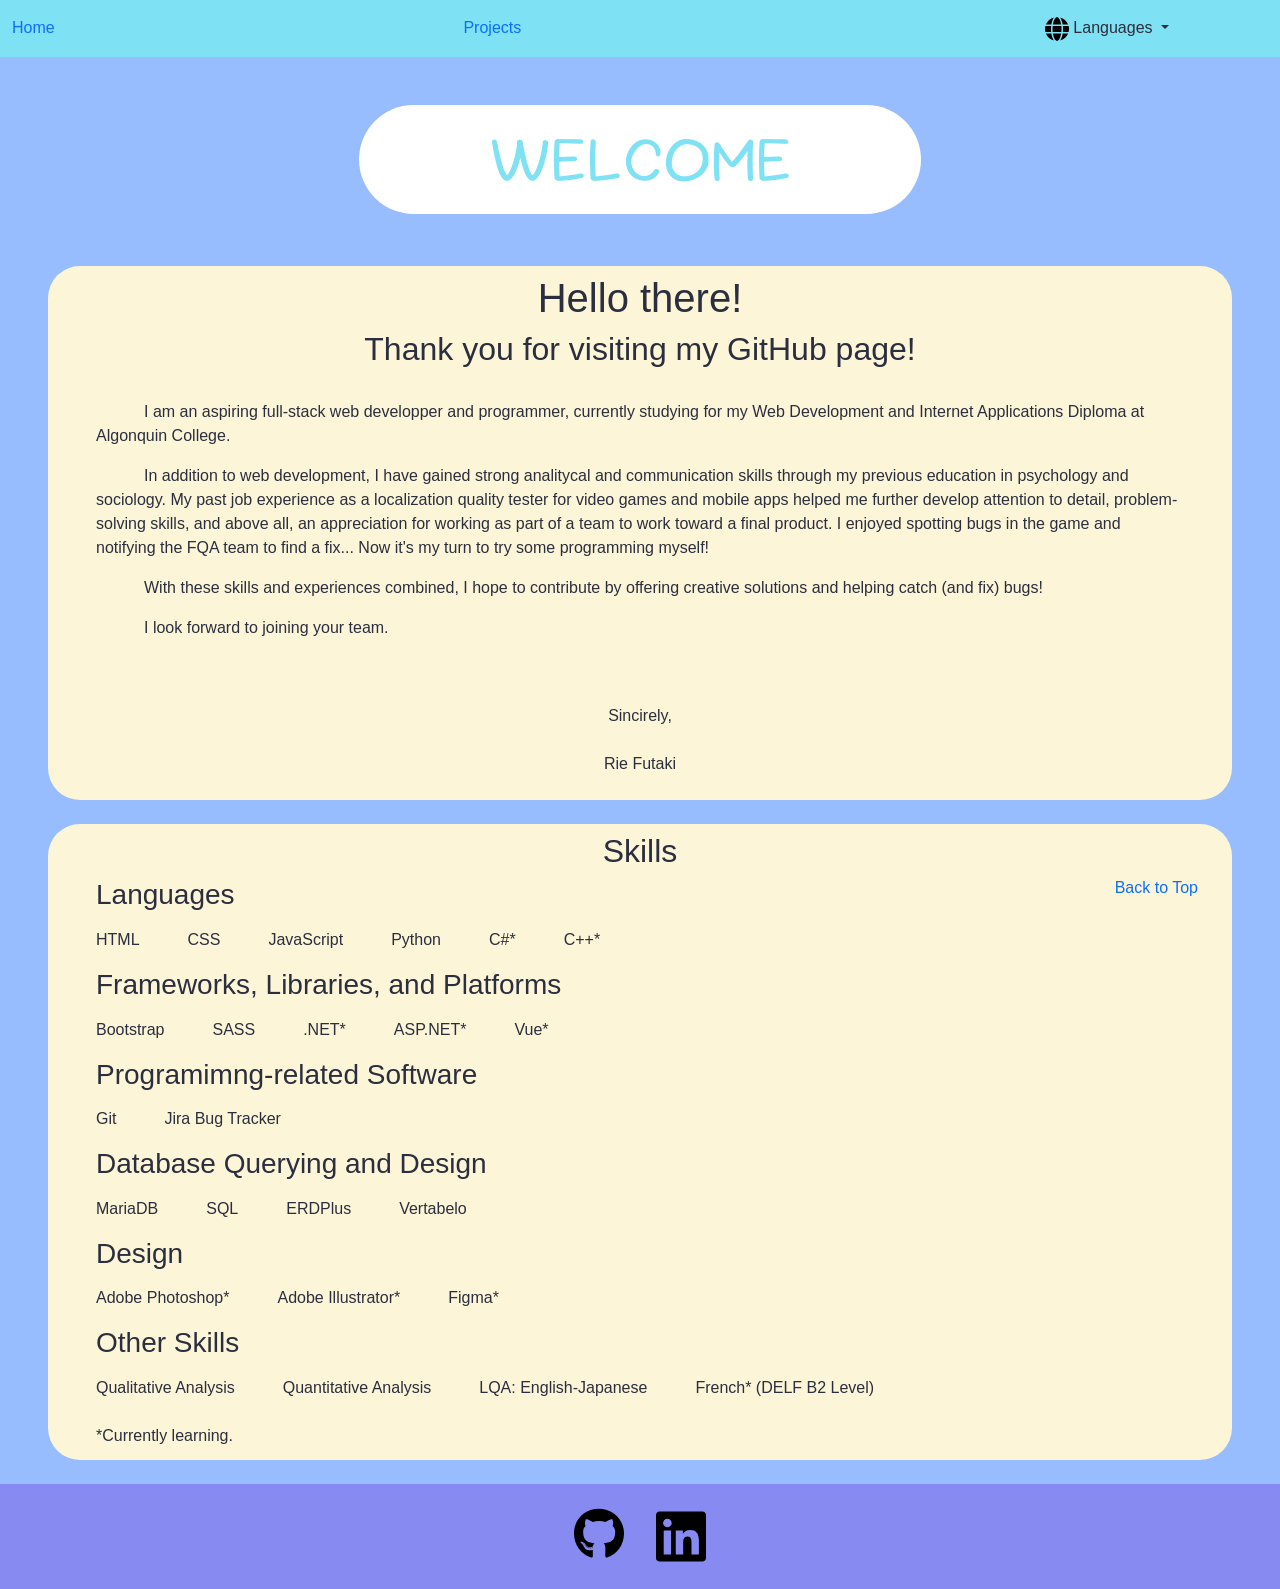
==== index.html @ 9ed21e40 "Adjusted navbar layout." ====
<!DOCTYPE html>
<html lang="en">
<head>
    <meta charset="UTF-8">
    <meta name="viewport" content="width=device-width, initial-scale=1.0">
    <title>Rie's Portfolio</title>
    <link rel = "icon" href = "images/umbrella-solid.svg">
    <link href = "style.css" rel = "stylesheet">
    <link href="https://cdn.jsdelivr.net/npm/bootstrap@5.3.3/dist/css/bootstrap.min.css" rel="stylesheet" integrity="sha384-QWTKZyjpPEjISv5WaRU9OFeRpok6YctnYmDr5pNlyT2bRjXh0JMhjY6hW+ALEwIH" crossorigin="anonymous">
</head>
<body class = "bg-1 body">
    <!-- NAV -->
    <nav class = "navbar navbar-expand-md py-3" id = "navigation">
        <div class = "container-fluid main">
            <div class = "w-75 d-flex justify-content-between left">
                <a href = # >Home</a>
                <div class = "collapse navbar-collapse" id = "navbarSupportedContent">
                    <ul class = "navbar-nav mb-2 mx-auto mb-lg-0">
                        <li class = "nav-item me-4">
                            <a href = "additional_pages/projects.html">Projects</a>
                        </li>
                    </ul>
                </div>
            </div>
            <div class = "w-25 right d-flex justify-content-around">
                <button class = "navbar-toggler me-3" type = "button" data-bs-toggle="collapse" data-bs-target="#navbarSupportedContent" aria-controls="navbarSupportedContent" aria-expanded="false" aria-label="Toggle navigation">
                    <span class="navbar-toggler-icon">
                </button>
                <div class = "nav-item dropdown me-2">
                    <div class = "dropdown-toggle" id = "navbarDropdown" role = "button" data-bs-toggle = "dropdown" aria-expanded = "false">
                        <svg width = "24" xmlns="http://www.w3.org/2000/svg" viewBox="0 0 512 512">
                            <path d="M352 256c0 22.2-1.2 43.6-3.3 64l-185.3 0c-2.2-20.4-3.3-41.8-3.3-64s1.2-43.6 3.3-64l185.3 0c2.2 20.4 3.3 41.8 3.3 64zm28.8-64l123.1 0c5.3 20.5 8.1 41.9 8.1 64s-2.8 43.5-8.1 64l-123.1 0c2.1-20.6 3.2-42 3.2-64s-1.1-43.4-3.2-64zm112.6-32l-116.7 0c-10-63.9-29.8-117.4-55.3-151.6c78.3 20.7 142 77.5 171.9 151.6zm-149.1 0l-176.6 0c6.1-36.4 15.5-68.6 27-94.7c10.5-23.6 22.2-40.7 33.5-51.5C239.4 3.2 248.7 0 256 0s16.6 3.2 27.8 13.8c11.3 10.8 23 27.9 33.5 51.5c11.6 26 20.9 58.2 27 94.7zm-209 0L18.6 160C48.6 85.9 112.2 29.1 190.6 8.4C165.1 42.6 145.3 96.1 135.3 160zM8.1 192l123.1 0c-2.1 20.6-3.2 42-3.2 64s1.1 43.4 3.2 64L8.1 320C2.8 299.5 0 278.1 0 256s2.8-43.5 8.1-64zM194.7 446.6c-11.6-26-20.9-58.2-27-94.6l176.6 0c-6.1 36.4-15.5 68.6-27 94.6c-10.5 23.6-22.2 40.7-33.5 51.5C272.6 508.8 263.3 512 256 512s-16.6-3.2-27.8-13.8c-11.3-10.8-23-27.9-33.5-51.5zM135.3 352c10 63.9 29.8 117.4 55.3 151.6C112.2 482.9 48.6 426.1 18.6 352l116.7 0zm358.1 0c-30 74.1-93.6 130.9-171.9 151.6c25.5-34.2 45.2-87.7 55.3-151.6l116.7 0z"/>
                        </svg>
                        <p class = "d-none d-md-inline">Languages</p>
                    </div>
                    <ul class = "dropdown-menu" aria-labelledby = "navbarDropdown">
                        <!-- FIXME: Buttons overflowing the page body-->
                        <li>
                            <button class = "eng dropdown-item">
                                English
                            </button>
                        </li>
                        <li>
                            <button class = "jpn dropdown-item">
                                Japanese
                            </button>
                        </li>
                    </ul>
                </div>
            </div>
        </div>
    </nav>
    <!-- WELCOME ANIMATION -->
    <header>
        <div class = "container">
            <div class = "row justify-content-center">
                <!-- Add 2 more col's on each side to add some design element? 
                 Can fit if sm or above (~576px and above) -->
                 <!-- code below is a bit messy... try to clean formatting classes-->
                <div class = "col-10 col-sm-8 col-md-6 px-1 pb-1 pb-md-2 mx-auto mt-3 mb-3 mt-lg-5 mb-lg-4 text-center display-3">
                    <p class = "animated_text py-3 rounded-pill text-nowrap">Welcome</p>
                </div>
            </div>
        </div>
    </header>
    <!-- ABOUT ME -->
    <section class = "mt-sm-1 mx-5 mb-4 py-2 px-5 rounded-5 text-center content">
        <h1>Hello there!</h1>
        <h2>Thank you for visiting my GitHub page!</h2>
        <p class = "text-start"><br>&emsp;&emsp;&emsp;I am an aspiring full-stack web developper and programmer, currently studying for my Web Development and Internet Applications Diploma at Algonquin College.</p>
        <p class = "text-start">&emsp;&emsp;&emsp;In addition to web development, I have gained strong analitycal and communication skills through my previous education in psychology and sociology.
            My past job experience as a localization quality tester for video games and mobile apps helped me further develop attention to detail, problem-solving skills, and above all,
            an appreciation for working as part of a team to work toward a final product. I enjoyed spotting bugs in the game and notifying the FQA team to find a fix...
             Now it's my turn to try some programming myself!
        </p>
        <p class = "text-start">&emsp;&emsp;&emsp;With these skills and experiences combined, I hope to contribute by offering creative solutions and helping catch (and fix) bugs!</p>
        <p class = "text-start">&emsp;&emsp;&emsp;I look forward to joining your team.</p>
        <p><br><br>Sincirely,<br><br>Rie Futaki</p>
    </section>
    <!-- MY SKILLS -->
    <section class = "mt-sm-1 mx-5 mb-4 py-2 px-5 rounded-5 content">
        <h2 class = "text-center">Skills</h2>
        <h3>Languages</h3>
        <div class ="row row-cols-auto gx-5 my-3">
            <div class = "col">
                HTML
            </div>
            <div class = "col">
                CSS
            </div>
            <div class = "col">
                JavaScript
            </div>
            <div class = "col">
                Python
            </div>
            <div class = "col">
                C#*
            </div>
            <div class = "col">
                C++*
            </div>
        </div>
        <h3>Frameworks, Libraries, and Platforms</h3>
        <div class = "row row-cols-auto gx-5 my-3">
            <div class = "col">
                Bootstrap
            </div>
            <div class = "col">
                SASS
            </div>
            <div class = "col">
                .NET*
            </div>
            <div class = "col">
                ASP.NET*
            </div>
            <div class = "col">
                Vue*
            </div>
        </div>
        <h3>Programimng-related Software</h3>
        <div class = "row row-cols-auto gx-5 my-3">
            <div class = "col">
                Git
            </div>
            <div class = "col">
                Jira Bug Tracker
            </div>
            <div class = "col">
            </div>

        </div>
        <h3>Database Querying and Design</h3>
        <div class ="row row-cols-auto gx-5 my-3">
                <div class = "col">
                    MariaDB
                </div>
                <div class = "col">
                    SQL
                </div>
                <div class = "col">
                    ERDPlus
                </div>
                <div class = "col">
                    Vertabelo
                </div>
        </div>
        <h3>Design</h3>
        <div class ="row row-cols-auto gx-5 my-3">
                <div class = "col">
                    Adobe Photoshop*
                </div>
                <div class = "col">
                    Adobe Illustrator*
                </div>
                <div class = "col">
                    Figma*
                </div>
        </div>
        <h3>Other Skills</h3>
        <div class ="row row-cols-auto gx-5 my-3">
                <div class = "col">
                    Qualitative Analysis
                </div>
                <div class = "col">
                    Quantitative Analysis
                </div>
                <div class = "col">
                    LQA: English-Japanese
                </div>
                <div class = "col">
                    French* (DELF B2 Level)
                </div>
        </div>
        <!-- make this into a grid and put the sections inside? Or make separate sections for each topic?
         - My projects: thumbnail and title, with a link to Projects page
         - Additional experience as LQA tester? -->
        <p class = "mt-4 mb-1">*Currently learning.</p>
    </section>
    <!-- FOOTER -->
    <footer class = "bg-3 py-4">
        <div class = "d-flex justify-content-center">
            <div class = "pe-3 github_icon">
                <a href = "https://github.com/Rie-Futaki" target="_blank">
                    <svg width = "50" xmlns="http://www.w3.org/2000/svg" viewBox="0 0 496 512">
                        <path d="M165.9 397.4c0 2-2.3 3.6-5.2 3.6-3.3 .3-5.6-1.3-5.6-3.6 0-2 2.3-3.6 5.2-3.6 3-.3 5.6 1.3 5.6 3.6zm-31.1-4.5c-.7 2 1.3 4.3 4.3 4.9 2.6 1 5.6 0 6.2-2s-1.3-4.3-4.3-5.2c-2.6-.7-5.5 .3-6.2 2.3zm44.2-1.7c-2.9 .7-4.9 2.6-4.6 4.9 .3 2 2.9 3.3 5.9 2.6 2.9-.7 4.9-2.6 4.6-4.6-.3-1.9-3-3.2-5.9-2.9zM244.8 8C106.1 8 0 113.3 0 252c0 110.9 69.8 205.8 169.5 239.2 12.8 2.3 17.3-5.6 17.3-12.1 0-6.2-.3-40.4-.3-61.4 0 0-70 15-84.7-29.8 0 0-11.4-29.1-27.8-36.6 0 0-22.9-15.7 1.6-15.4 0 0 24.9 2 38.6 25.8 21.9 38.6 58.6 27.5 72.9 20.9 2.3-16 8.8-27.1 16-33.7-55.9-6.2-112.3-14.3-112.3-110.5 0-27.5 7.6-41.3 23.6-58.9-2.6-6.5-11.1-33.3 2.6-67.9 20.9-6.5 69 27 69 27 20-5.6 41.5-8.5 62.8-8.5s42.8 2.9 62.8 8.5c0 0 48.1-33.6 69-27 13.7 34.7 5.2 61.4 2.6 67.9 16 17.7 25.8 31.5 25.8 58.9 0 96.5-58.9 104.2-114.8 110.5 9.2 7.9 17 22.9 17 46.4 0 33.7-.3 75.4-.3 83.6 0 6.5 4.6 14.4 17.3 12.1C428.2 457.8 496 362.9 496 252 496 113.3 383.5 8 244.8 8zM97.2 352.9c-1.3 1-1 3.3 .7 5.2 1.6 1.6 3.9 2.3 5.2 1 1.3-1 1-3.3-.7-5.2-1.6-1.6-3.9-2.3-5.2-1zm-10.8-8.1c-.7 1.3 .3 2.9 2.3 3.9 1.6 1 3.6 .7 4.3-.7 .7-1.3-.3-2.9-2.3-3.9-2-.6-3.6-.3-4.3 .7zm32.4 35.6c-1.6 1.3-1 4.3 1.3 6.2 2.3 2.3 5.2 2.6 6.5 1 1.3-1.3 .7-4.3-1.3-6.2-2.2-2.3-5.2-2.6-6.5-1zm-11.4-14.7c-1.6 1-1.6 3.6 0 5.9 1.6 2.3 4.3 3.3 5.6 2.3 1.6-1.3 1.6-3.9 0-6.2-1.4-2.3-4-3.3-5.6-2z"/>
                    </svg>
                </a>
            </div>
            <div class = "ps-3 linkedin_icon">
                <a href = "https://www.linkedin.com/in/rie-futaki-215845303/" target="_blank">
                    <svg width = "50" xmlns="http://www.w3.org/2000/svg" viewBox="0 0 448 512">
                        <path d="M416 32H31.9C14.3 32 0 46.5 0 64.3v383.4C0 465.5 14.3 480 31.9 480H416c17.6 0 32-14.5 32-32.3V64.3c0-17.8-14.4-32.3-32-32.3zM135.4 416H69V202.2h66.5V416zm-33.2-243c-21.3 0-38.5-17.3-38.5-38.5S80.9 96 102.2 96c21.2 0 38.5 17.3 38.5 38.5 0 21.3-17.2 38.5-38.5 38.5zm282.1 243h-66.4V312c0-24.8-.5-56.7-34.5-56.7-34.6 0-39.9 27-39.9 54.9V416h-66.4V202.2h63.7v29.2h.9c8.9-16.8 30.6-34.5 62.9-34.5 67.2 0 79.7 44.3 79.7 101.9V416z"/>
                    </svg>
                </a>
            </div>
        </div>
        <div class = "container text-end fixed-bottom">
            <!-- currently "fixed" at bottom; edit if this causes issues 
             Font colour difficult to see-->
            <a href = "#navigation" class = "d-inline-block">Back to Top</a>
        </div>
    </footer>
    <script src = "script.js"></script>
    <script src="https://cdn.jsdelivr.net/npm/bootstrap@5.3.3/dist/js/bootstrap.bundle.min.js" integrity="sha384-YvpcrYf0tY3lHB60NNkmXc5s9fDVZLESaAA55NDzOxhy9GkcIdslK1eN7N6jIeHz" crossorigin="anonymous"></script>
</body>
</html>
---- style.css ----
@import url('https://fonts.googleapis.com/css2?family=Sour+Gummy:ital,wght@0,100..900;1,100..900&display=swap');
@import url('https://fonts.googleapis.com/css2?family=Kumbh+Sans:wght@100..900&display=swap');

:root{
    --bg-1: rgb(151, 189, 254);
    --bg-2: rgb(252, 245, 215);
    --bg-3: rgb(134, 138, 241);
    --accent-1: rgb(127, 225, 244);
    --my-font: "Sour Gummy";
}

@keyframes textWave{
    0%{
      transform: translateY(0px);
    }
    100%{
      transform: translateY(10px);
    }
}

.bg-1{
    background-color: var(--bg-1);
}

.bg-3{
    background-color: var(--bg-3);
}

#navigation{
    background-color: var(--accent-1);
}

.dropdown-menu{
    min-width: 100px !important;
}

.body{
    font-family: "Kunbh Sans", sans-serif;
    color: #2b2e3e;
}

body a {
    text-decoration: none;
}

.content {
    background-color: var(--bg-2);
}

.animated_text{
    background-color: white;
    color: var(--accent-1);
    text-transform: uppercase;
    font-family: var(--my-font), sans-serif;
}

.animated_text span{
    display: inline-block;
    animation-name: textWave;
    animation-duration: 1s;
    animation-iteration-count: infinite;
    animation-direction: alternate;
  }

  @media screen and (max-width: 767px){
    .left{
        flex-direction: column;
    }
    .dropdown-menu{
        min-width: 75px !important;
    }
}
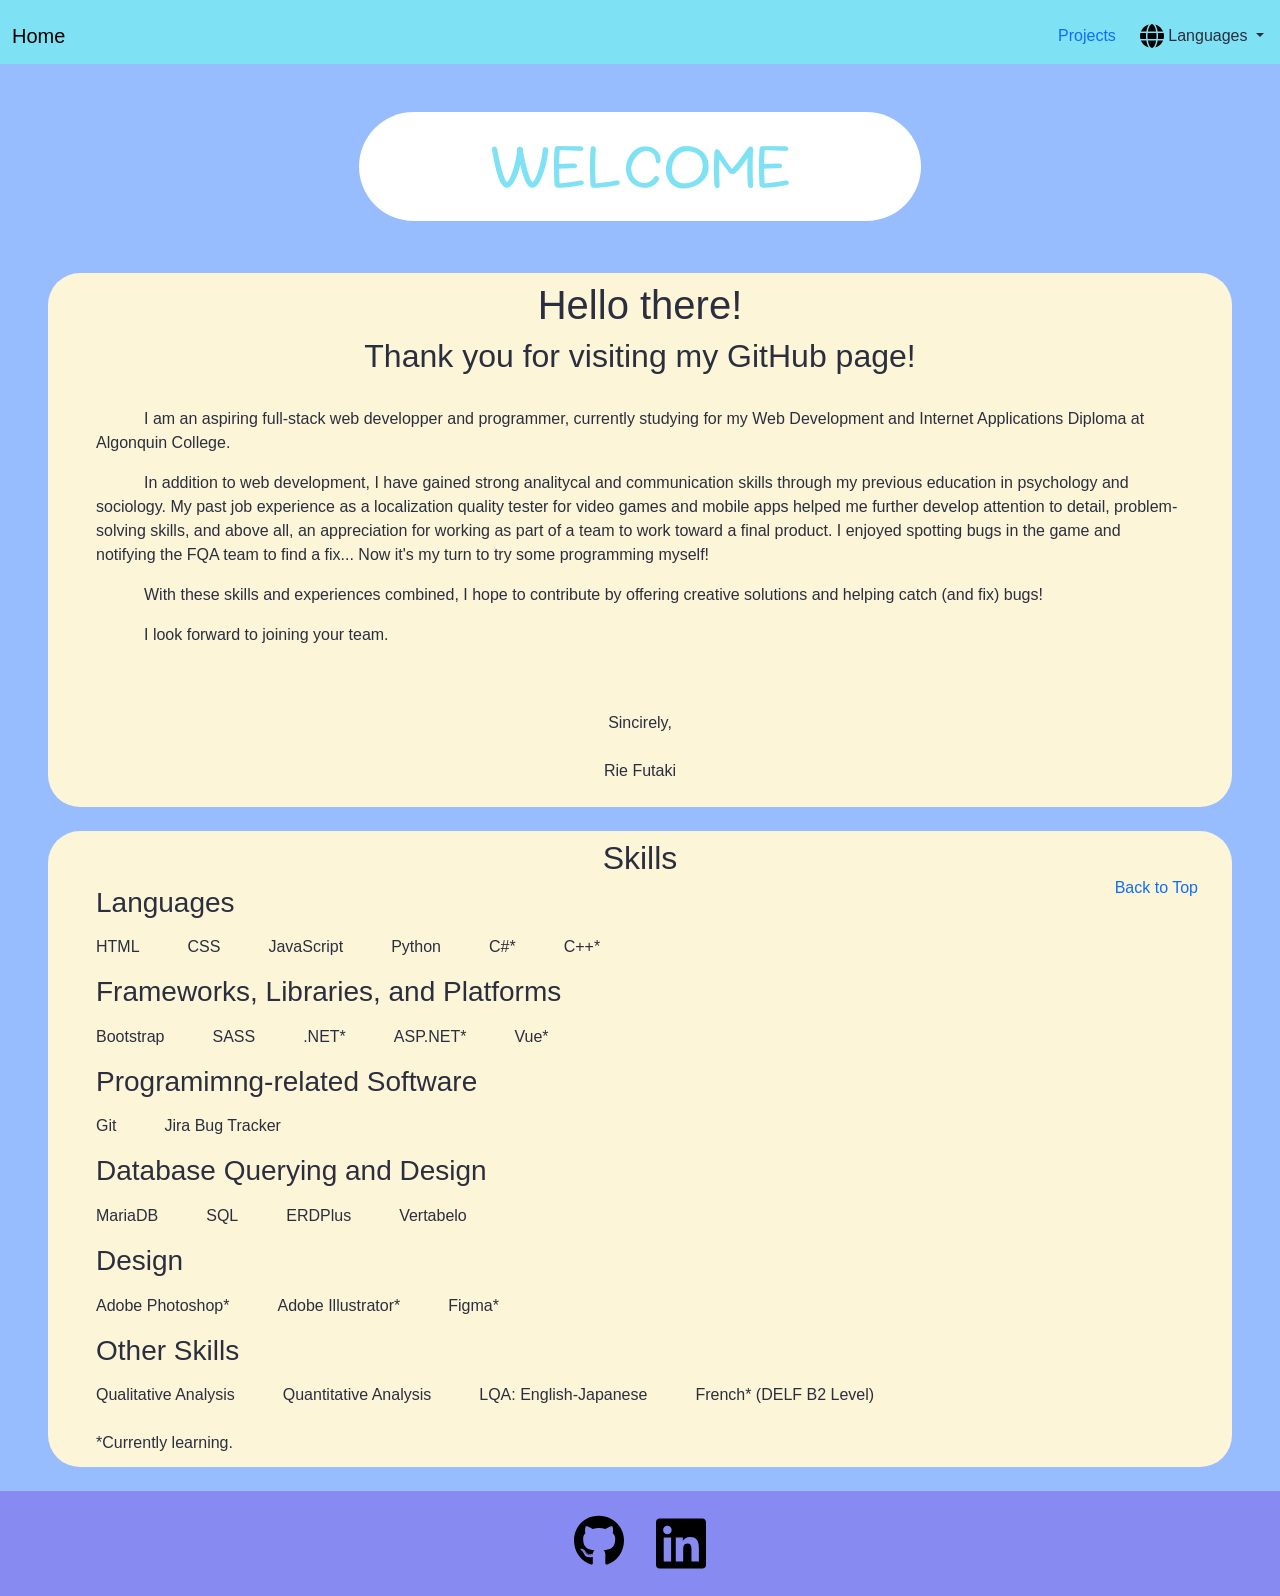
==== commit fd29251b: "Finalized navbar formatting (for now). Still WIP." ====
--- a/index.html
+++ b/index.html
@@ -10,46 +10,42 @@
 </head>
 <body class = "bg-1 body">
     <!-- NAV -->
-    <nav class = "navbar navbar-expand-md py-3" id = "navigation">
-        <div class = "container-fluid main">
-            <div class = "w-75 d-flex justify-content-between left">
-                <a href = # >Home</a>
-                <div class = "collapse navbar-collapse" id = "navbarSupportedContent">
-                    <ul class = "navbar-nav mb-2 mx-auto mb-lg-0">
-                        <li class = "nav-item me-4">
-                            <a href = "additional_pages/projects.html">Projects</a>
-                        </li>
-                    </ul>
-                </div>
-            </div>
-            <div class = "w-25 right d-flex justify-content-around">
-                <button class = "navbar-toggler me-3" type = "button" data-bs-toggle="collapse" data-bs-target="#navbarSupportedContent" aria-controls="navbarSupportedContent" aria-expanded="false" aria-label="Toggle navigation">
-                    <span class="navbar-toggler-icon">
-                </button>
-                <div class = "nav-item dropdown me-2">
-                    <div class = "dropdown-toggle" id = "navbarDropdown" role = "button" data-bs-toggle = "dropdown" aria-expanded = "false">
-                        <svg width = "24" xmlns="http://www.w3.org/2000/svg" viewBox="0 0 512 512">
-                            <path d="M352 256c0 22.2-1.2 43.6-3.3 64l-185.3 0c-2.2-20.4-3.3-41.8-3.3-64s1.2-43.6 3.3-64l185.3 0c2.2 20.4 3.3 41.8 3.3 64zm28.8-64l123.1 0c5.3 20.5 8.1 41.9 8.1 64s-2.8 43.5-8.1 64l-123.1 0c2.1-20.6 3.2-42 3.2-64s-1.1-43.4-3.2-64zm112.6-32l-116.7 0c-10-63.9-29.8-117.4-55.3-151.6c78.3 20.7 142 77.5 171.9 151.6zm-149.1 0l-176.6 0c6.1-36.4 15.5-68.6 27-94.7c10.5-23.6 22.2-40.7 33.5-51.5C239.4 3.2 248.7 0 256 0s16.6 3.2 27.8 13.8c11.3 10.8 23 27.9 33.5 51.5c11.6 26 20.9 58.2 27 94.7zm-209 0L18.6 160C48.6 85.9 112.2 29.1 190.6 8.4C165.1 42.6 145.3 96.1 135.3 160zM8.1 192l123.1 0c-2.1 20.6-3.2 42-3.2 64s1.1 43.4 3.2 64L8.1 320C2.8 299.5 0 278.1 0 256s2.8-43.5 8.1-64zM194.7 446.6c-11.6-26-20.9-58.2-27-94.6l176.6 0c-6.1 36.4-15.5 68.6-27 94.6c-10.5 23.6-22.2 40.7-33.5 51.5C272.6 508.8 263.3 512 256 512s-16.6-3.2-27.8-13.8c-11.3-10.8-23-27.9-33.5-51.5zM135.3 352c10 63.9 29.8 117.4 55.3 151.6C112.2 482.9 48.6 426.1 18.6 352l116.7 0zm358.1 0c-30 74.1-93.6 130.9-171.9 151.6c25.5-34.2 45.2-87.7 55.3-151.6l116.7 0z"/>
-                        </svg>
-                        <p class = "d-none d-md-inline">Languages</p>
+     <!-- I want the "Languages" dropdown to always be visible -->
+     <nav id = "navigation" class = "navbar navbar-expand-md">
+        <div class = "container-fluid">
+            <a href = # class = "navbar-brand mt-2" >Home</a>
+        </div>
+        <button class = "navbar-toggler" type = "button" data-bs-toggle="collapse" data-bs-target="#navbarContent" aria-controls="navbarContent" aria-expanded="false" aria-label="Toggle navigation">
+            <span class="navbar-toggler-icon ml-5"></span>
+        </button>
+        <div class = "collapse navbar-collapse" id = "navbarContent">
+            <ul class = "navbar-nav mb-2 mx-auto mb-lg-0">
+                <li class = "nav-item me-4 mt-2">
+                    <a href = "additional_pages/projects.html">Projects</a>
+                </li>
+                <li class = "nav-item me-3 mt-2">
+                    <div class = "nav-item dropdown">
+                        <div class = "dropdown-toggle" id = "navbarDropdown" role = "button" data-bs-toggle = "dropdown" aria-expanded = "false">
+                            <svg width = "24" xmlns="http://www.w3.org/2000/svg" viewBox="0 0 512 512">
+                                <path d="M352 256c0 22.2-1.2 43.6-3.3 64l-185.3 0c-2.2-20.4-3.3-41.8-3.3-64s1.2-43.6 3.3-64l185.3 0c2.2 20.4 3.3 41.8 3.3 64zm28.8-64l123.1 0c5.3 20.5 8.1 41.9 8.1 64s-2.8 43.5-8.1 64l-123.1 0c2.1-20.6 3.2-42 3.2-64s-1.1-43.4-3.2-64zm112.6-32l-116.7 0c-10-63.9-29.8-117.4-55.3-151.6c78.3 20.7 142 77.5 171.9 151.6zm-149.1 0l-176.6 0c6.1-36.4 15.5-68.6 27-94.7c10.5-23.6 22.2-40.7 33.5-51.5C239.4 3.2 248.7 0 256 0s16.6 3.2 27.8 13.8c11.3 10.8 23 27.9 33.5 51.5c11.6 26 20.9 58.2 27 94.7zm-209 0L18.6 160C48.6 85.9 112.2 29.1 190.6 8.4C165.1 42.6 145.3 96.1 135.3 160zM8.1 192l123.1 0c-2.1 20.6-3.2 42-3.2 64s1.1 43.4 3.2 64L8.1 320C2.8 299.5 0 278.1 0 256s2.8-43.5 8.1-64zM194.7 446.6c-11.6-26-20.9-58.2-27-94.6l176.6 0c-6.1 36.4-15.5 68.6-27 94.6c-10.5 23.6-22.2 40.7-33.5 51.5C272.6 508.8 263.3 512 256 512s-16.6-3.2-27.8-13.8c-11.3-10.8-23-27.9-33.5-51.5zM135.3 352c10 63.9 29.8 117.4 55.3 151.6C112.2 482.9 48.6 426.1 18.6 352l116.7 0zm358.1 0c-30 74.1-93.6 130.9-171.9 151.6c25.5-34.2 45.2-87.7 55.3-151.6l116.7 0z"/>
+                            </svg>
+                            Languages
+                        </div>
+                        <ul class = "dropdown-menu" aria-labelledby = "navbarDropdown">
+                            <li>
+                                <button class = "dropdown-item">
+                                    Test1
+                                </button>
+                            </li>
+                            <li>
+                                <button class = "dropdown-item">
+                                    Test2
+                                </button>
+                            </li>
+                        </ul>
                     </div>
-                    <ul class = "dropdown-menu" aria-labelledby = "navbarDropdown">
-                        <!-- FIXME: Buttons overflowing the page body-->
-                        <li>
-                            <button class = "eng dropdown-item">
-                                English
-                            </button>
-                        </li>
-                        <li>
-                            <button class = "jpn dropdown-item">
-                                Japanese
-                            </button>
-                        </li>
-                    </ul>
-                </div>
-            </div>
-        </div>
-    </nav>
+                </li>
+     </nav>
     <!-- WELCOME ANIMATION -->
     <header>
         <div class = "container">
--- a/style.css
+++ b/style.css
@@ -60,13 +60,4 @@
     animation-duration: 1s;
     animation-iteration-count: infinite;
     animation-direction: alternate;
-  }
-
-  @media screen and (max-width: 767px){
-    .left{
-        flex-direction: column;
-    }
-    .dropdown-menu{
-        min-width: 75px !important;
-    }
-}+  }
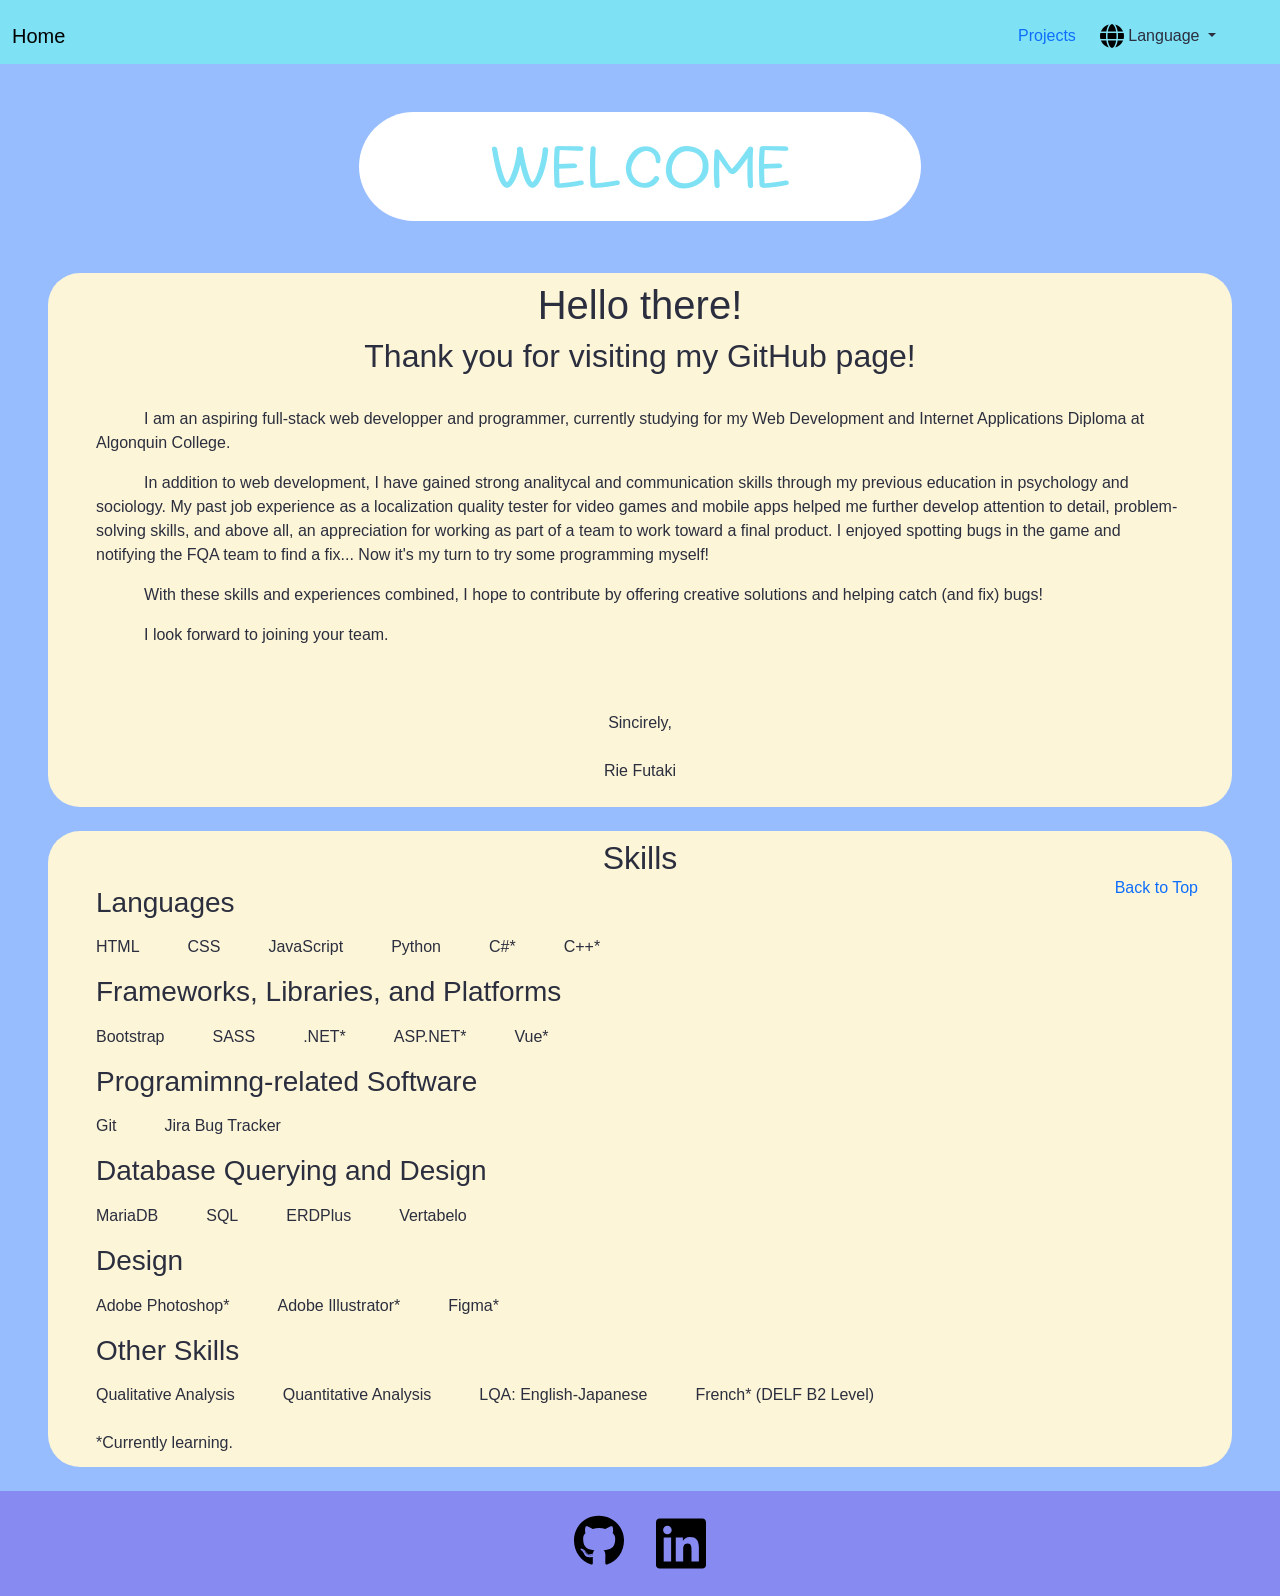
==== commit 8ebe6b3a: "Added Japanese option to navbar." ====
--- a/index.html
+++ b/index.html
@@ -11,9 +11,9 @@
 <body class = "bg-1 body">
     <!-- NAV -->
      <!-- I want the "Languages" dropdown to always be visible -->
-     <nav id = "navigation" class = "navbar navbar-expand-md">
+     <nav id = "navigation" class = "navbar navbar-expand-md pe-5">
         <div class = "container-fluid">
-            <a href = # class = "navbar-brand mt-2" >Home</a>
+            <a href = # id = "home" class = "navbar-brand mt-2" >Home</a>
         </div>
         <button class = "navbar-toggler" type = "button" data-bs-toggle="collapse" data-bs-target="#navbarContent" aria-controls="navbarContent" aria-expanded="false" aria-label="Toggle navigation">
             <span class="navbar-toggler-icon ml-5"></span>
@@ -21,7 +21,7 @@
         <div class = "collapse navbar-collapse" id = "navbarContent">
             <ul class = "navbar-nav mb-2 mx-auto mb-lg-0">
                 <li class = "nav-item me-4 mt-2">
-                    <a href = "additional_pages/projects.html">Projects</a>
+                    <a id = "projects" class = "text-nowrap" href = "additional_pages/projects.html">Projects</a>
                 </li>
                 <li class = "nav-item me-3 mt-2">
                     <div class = "nav-item dropdown">
@@ -29,17 +29,17 @@
                             <svg width = "24" xmlns="http://www.w3.org/2000/svg" viewBox="0 0 512 512">
                                 <path d="M352 256c0 22.2-1.2 43.6-3.3 64l-185.3 0c-2.2-20.4-3.3-41.8-3.3-64s1.2-43.6 3.3-64l185.3 0c2.2 20.4 3.3 41.8 3.3 64zm28.8-64l123.1 0c5.3 20.5 8.1 41.9 8.1 64s-2.8 43.5-8.1 64l-123.1 0c2.1-20.6 3.2-42 3.2-64s-1.1-43.4-3.2-64zm112.6-32l-116.7 0c-10-63.9-29.8-117.4-55.3-151.6c78.3 20.7 142 77.5 171.9 151.6zm-149.1 0l-176.6 0c6.1-36.4 15.5-68.6 27-94.7c10.5-23.6 22.2-40.7 33.5-51.5C239.4 3.2 248.7 0 256 0s16.6 3.2 27.8 13.8c11.3 10.8 23 27.9 33.5 51.5c11.6 26 20.9 58.2 27 94.7zm-209 0L18.6 160C48.6 85.9 112.2 29.1 190.6 8.4C165.1 42.6 145.3 96.1 135.3 160zM8.1 192l123.1 0c-2.1 20.6-3.2 42-3.2 64s1.1 43.4 3.2 64L8.1 320C2.8 299.5 0 278.1 0 256s2.8-43.5 8.1-64zM194.7 446.6c-11.6-26-20.9-58.2-27-94.6l176.6 0c-6.1 36.4-15.5 68.6-27 94.6c-10.5 23.6-22.2 40.7-33.5 51.5C272.6 508.8 263.3 512 256 512s-16.6-3.2-27.8-13.8c-11.3-10.8-23-27.9-33.5-51.5zM135.3 352c10 63.9 29.8 117.4 55.3 151.6C112.2 482.9 48.6 426.1 18.6 352l116.7 0zm358.1 0c-30 74.1-93.6 130.9-171.9 151.6c25.5-34.2 45.2-87.7 55.3-151.6l116.7 0z"/>
                             </svg>
-                            Languages
+                            Language
                         </div>
                         <ul class = "dropdown-menu" aria-labelledby = "navbarDropdown">
                             <li>
-                                <button class = "dropdown-item">
-                                    Test1
+                                <button class = "eng dropdown-item">
+                                    English
                                 </button>
                             </li>
                             <li>
-                                <button class = "dropdown-item">
-                                    Test2
+                                <button class = "jpn dropdown-item">
+                                    日本語
                                 </button>
                             </li>
                         </ul>
@@ -169,9 +169,6 @@
                     French* (DELF B2 Level)
                 </div>
         </div>
-        <!-- make this into a grid and put the sections inside? Or make separate sections for each topic?
-         - My projects: thumbnail and title, with a link to Projects page
-         - Additional experience as LQA tester? -->
         <p class = "mt-4 mb-1">*Currently learning.</p>
     </section>
     <!-- FOOTER -->
@@ -198,6 +195,7 @@
             <a href = "#navigation" class = "d-inline-block">Back to Top</a>
         </div>
     </footer>
+    <script src = "additional_scripts/nav.js"></script>
     <script src = "script.js"></script>
     <script src="https://cdn.jsdelivr.net/npm/bootstrap@5.3.3/dist/js/bootstrap.bundle.min.js" integrity="sha384-YvpcrYf0tY3lHB60NNkmXc5s9fDVZLESaAA55NDzOxhy9GkcIdslK1eN7N6jIeHz" crossorigin="anonymous"></script>
 </body>
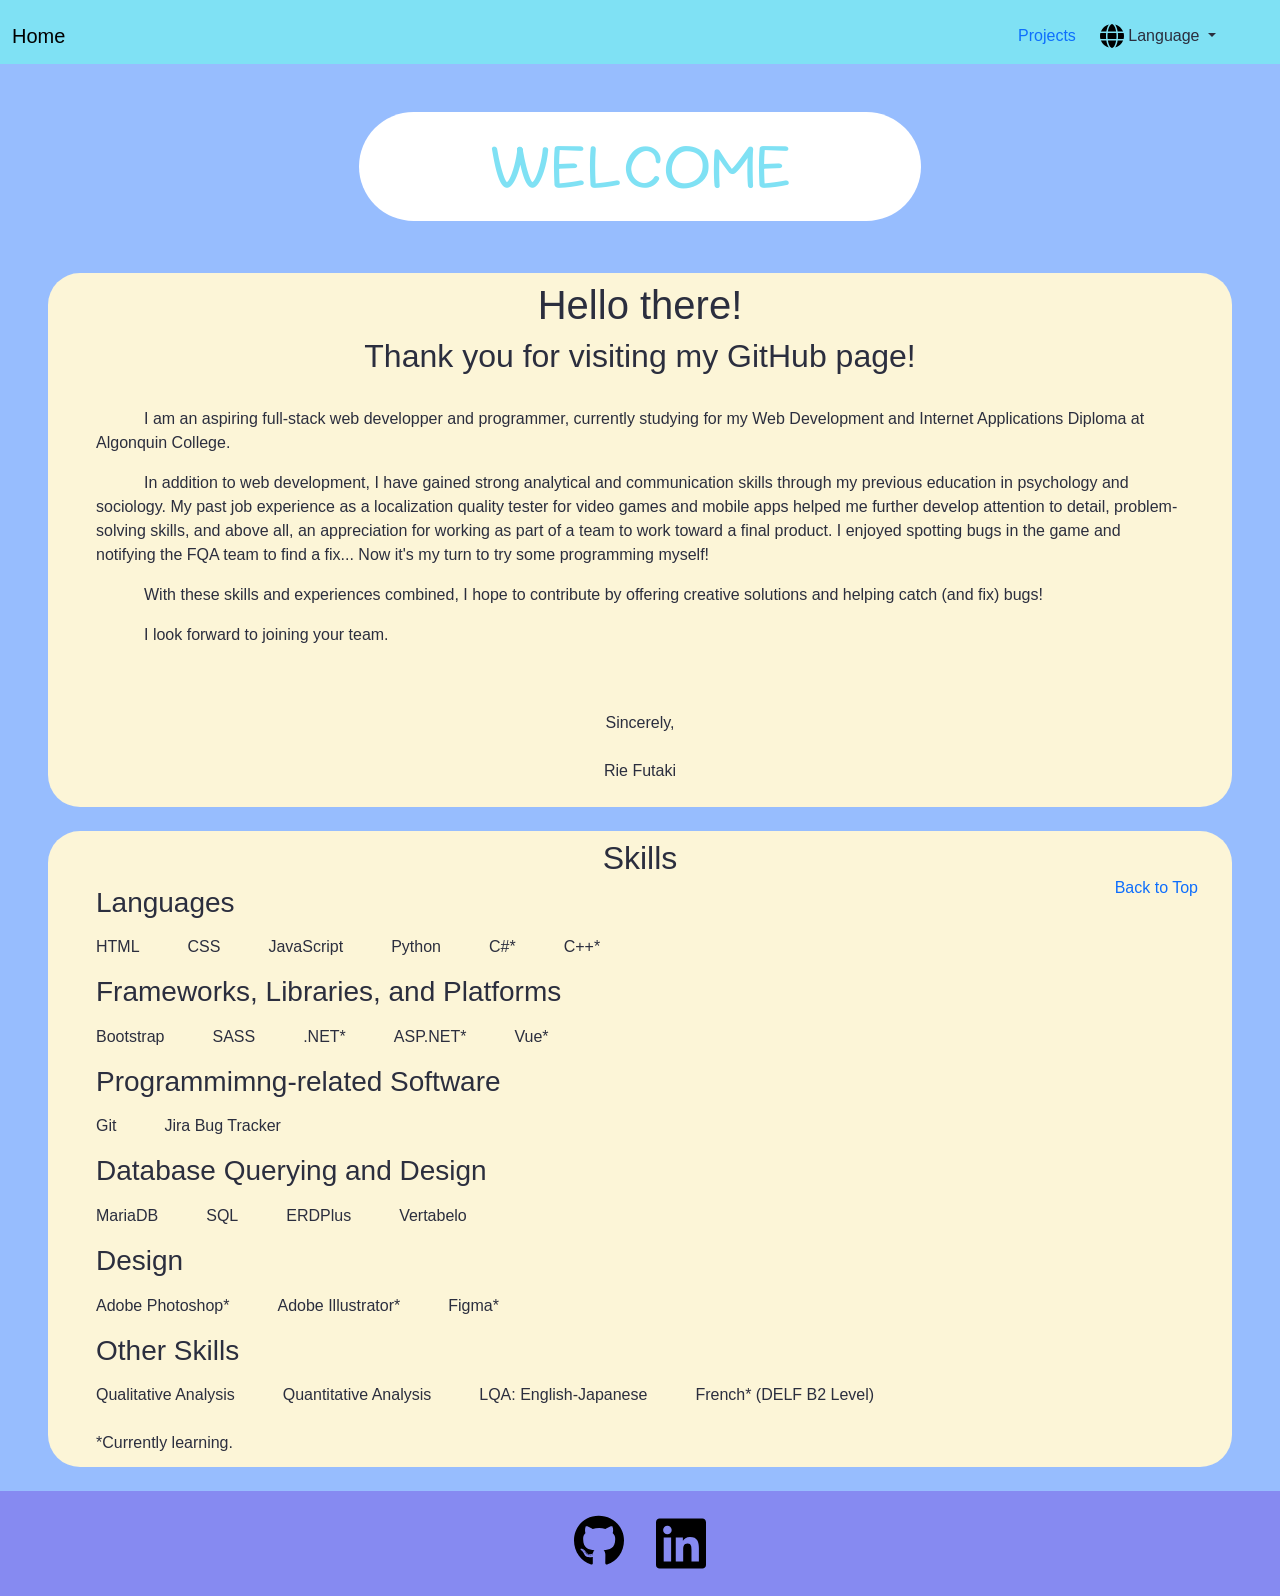
==== commit 01db778a: "Added Japanese translations to main page." ====
--- a/index.html
+++ b/index.html
@@ -61,22 +61,22 @@
     </header>
     <!-- ABOUT ME -->
     <section class = "mt-sm-1 mx-5 mb-4 py-2 px-5 rounded-5 text-center content">
-        <h1>Hello there!</h1>
-        <h2>Thank you for visiting my GitHub page!</h2>
-        <p class = "text-start"><br>&emsp;&emsp;&emsp;I am an aspiring full-stack web developper and programmer, currently studying for my Web Development and Internet Applications Diploma at Algonquin College.</p>
-        <p class = "text-start">&emsp;&emsp;&emsp;In addition to web development, I have gained strong analitycal and communication skills through my previous education in psychology and sociology.
+        <h1 id = "greeting">Hello there!</h1>
+        <h2 id = "greeting2">Thank you for visiting my GitHub page!</h2>
+        <p id = "about" class = "text-center text-md-start"><br>&emsp;&emsp;&emsp;I am an aspiring full-stack web developper and programmer, currently studying for my Web Development and Internet Applications Diploma at Algonquin College.</p>
+        <p id = "about2" class = "text-center text-md-start">&emsp;&emsp;&emsp;In addition to web development, I have gained strong analytical and communication skills through my previous education in psychology and sociology.
             My past job experience as a localization quality tester for video games and mobile apps helped me further develop attention to detail, problem-solving skills, and above all,
             an appreciation for working as part of a team to work toward a final product. I enjoyed spotting bugs in the game and notifying the FQA team to find a fix...
              Now it's my turn to try some programming myself!
         </p>
-        <p class = "text-start">&emsp;&emsp;&emsp;With these skills and experiences combined, I hope to contribute by offering creative solutions and helping catch (and fix) bugs!</p>
-        <p class = "text-start">&emsp;&emsp;&emsp;I look forward to joining your team.</p>
-        <p><br><br>Sincirely,<br><br>Rie Futaki</p>
+        <p id = "about3" class = "text-center text-md-start">&emsp;&emsp;&emsp;With these skills and experiences combined, I hope to contribute by offering creative solutions and helping catch (and fix) bugs!</p>
+        <p id = "closing" class = "text-center text-md-start">&emsp;&emsp;&emsp;I look forward to joining your team.</p>
+        <p id = "salutation"><br><br>Sincerely,<br><br>Rie Futaki</p>
     </section>
     <!-- MY SKILLS -->
     <section class = "mt-sm-1 mx-5 mb-4 py-2 px-5 rounded-5 content">
-        <h2 class = "text-center">Skills</h2>
-        <h3>Languages</h3>
+        <h2 id = "skills" class = "text-center">Skills</h2>
+        <h3 id = "prog_langs">Languages</h3>
         <div class ="row row-cols-auto gx-5 my-3">
             <div class = "col">
                 HTML
@@ -97,7 +97,7 @@
                 C++*
             </div>
         </div>
-        <h3>Frameworks, Libraries, and Platforms</h3>
+        <h3 id = "frameworks">Frameworks, Libraries, and Platforms</h3>
         <div class = "row row-cols-auto gx-5 my-3">
             <div class = "col">
                 Bootstrap
@@ -115,19 +115,16 @@
                 Vue*
             </div>
         </div>
-        <h3>Programimng-related Software</h3>
+        <h3 id = "software">Programmimng-related Software</h3>
         <div class = "row row-cols-auto gx-5 my-3">
             <div class = "col">
                 Git
             </div>
-            <div class = "col">
+            <div id = "jira" class = "col">
                 Jira Bug Tracker
             </div>
-            <div class = "col">
-            </div>
-
         </div>
-        <h3>Database Querying and Design</h3>
+        <h3 id = "databases">Database Querying and Design</h3>
         <div class ="row row-cols-auto gx-5 my-3">
                 <div class = "col">
                     MariaDB
@@ -142,7 +139,7 @@
                     Vertabelo
                 </div>
         </div>
-        <h3>Design</h3>
+        <h3 id = "design">Design</h3>
         <div class ="row row-cols-auto gx-5 my-3">
                 <div class = "col">
                     Adobe Photoshop*
@@ -154,22 +151,22 @@
                     Figma*
                 </div>
         </div>
-        <h3>Other Skills</h3>
+        <h3 id = "others">Other Skills</h3>
         <div class ="row row-cols-auto gx-5 my-3">
-                <div class = "col">
+                <div id = "qualitative" class = "col">
                     Qualitative Analysis
                 </div>
-                <div class = "col">
+                <div id = "quantitative" class = "col">
                     Quantitative Analysis
                 </div>
-                <div class = "col">
+                <div id = "lqa" class = "col">
                     LQA: English-Japanese
                 </div>
-                <div class = "col">
+                <div id = "french" class = "col">
                     French* (DELF B2 Level)
                 </div>
         </div>
-        <p class = "mt-4 mb-1">*Currently learning.</p>
+        <p id = "learning" class = "mt-4 mb-1">*Currently learning.</p>
     </section>
     <!-- FOOTER -->
     <footer class = "bg-3 py-4">
@@ -192,10 +189,10 @@
         <div class = "container text-end fixed-bottom">
             <!-- currently "fixed" at bottom; edit if this causes issues 
              Font colour difficult to see-->
-            <a href = "#navigation" class = "d-inline-block">Back to Top</a>
+            <a id = "backToTop" href = "#navigation" class = "d-inline-block">Back to Top</a>
         </div>
     </footer>
-    <script src = "additional_scripts/nav.js"></script>
+    <script src = "additional_scripts/home.js"></script>
     <script src = "script.js"></script>
     <script src="https://cdn.jsdelivr.net/npm/bootstrap@5.3.3/dist/js/bootstrap.bundle.min.js" integrity="sha384-YvpcrYf0tY3lHB60NNkmXc5s9fDVZLESaAA55NDzOxhy9GkcIdslK1eN7N6jIeHz" crossorigin="anonymous"></script>
 </body>
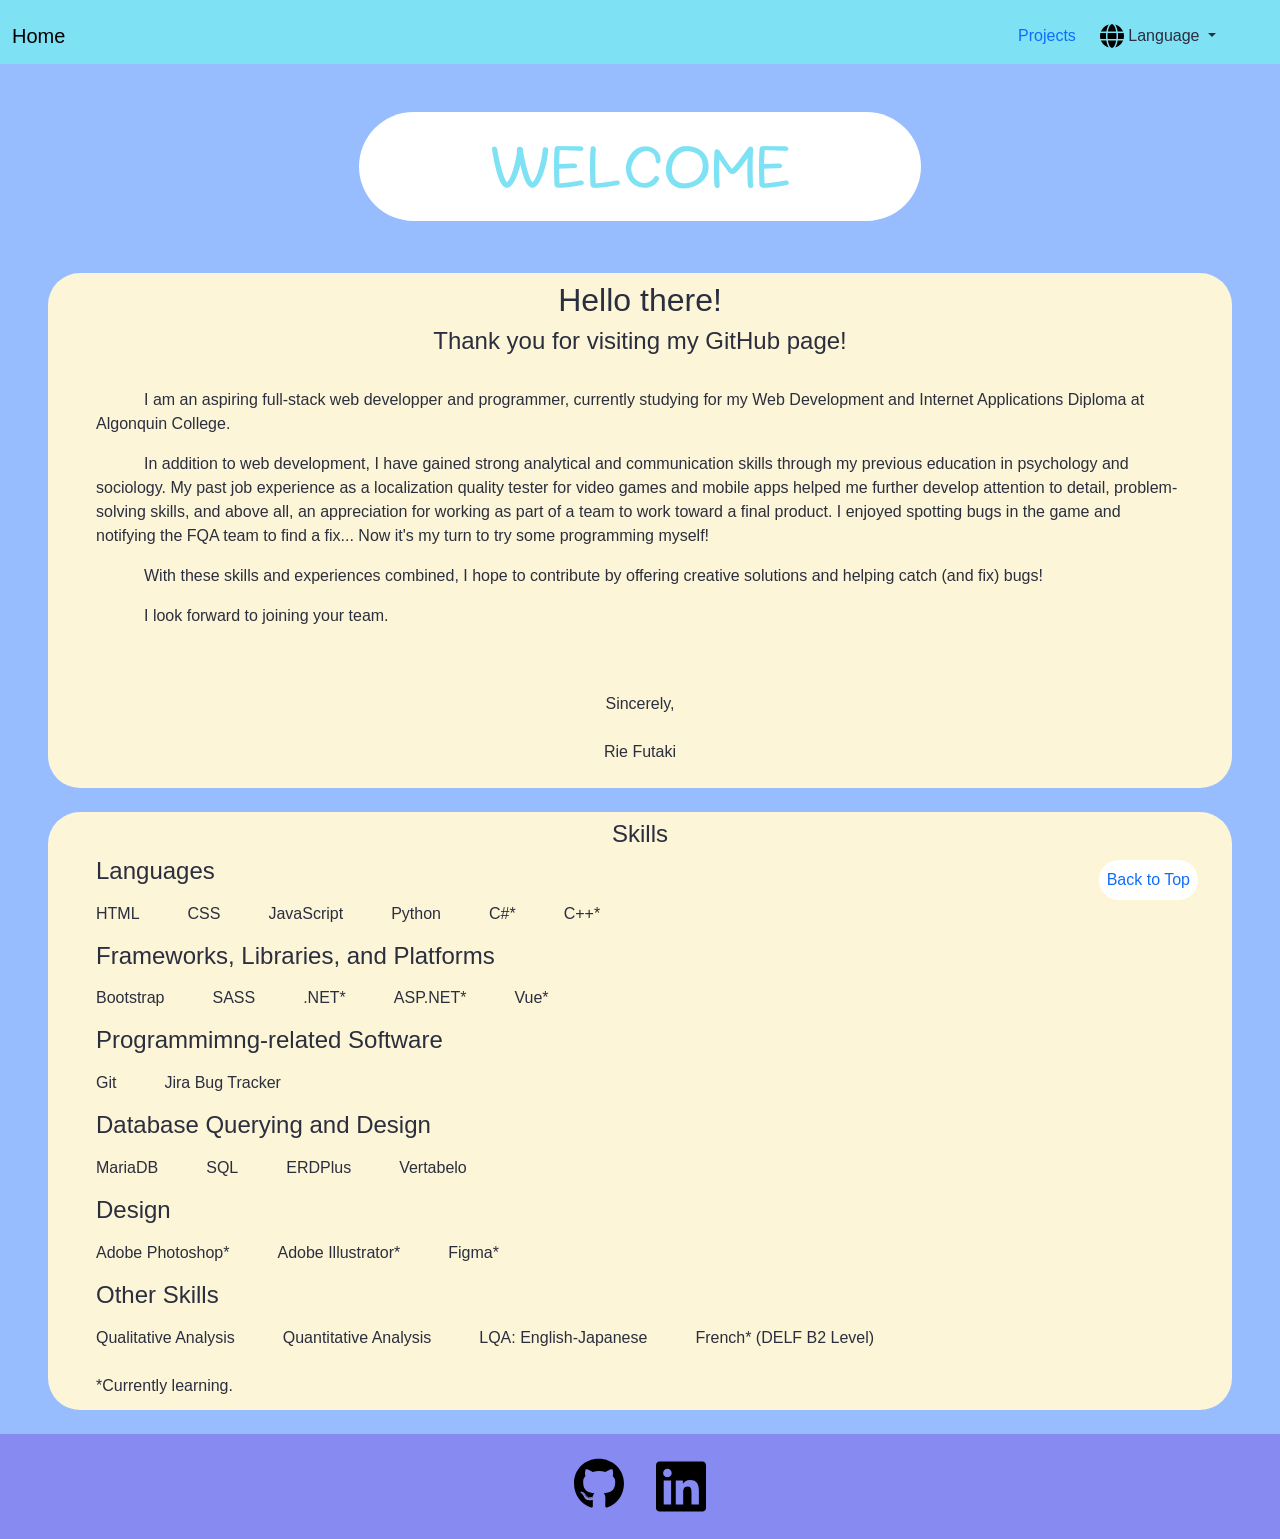
==== commit 386ea3b0: "Adjusted font sizes and Back to Top link background." ====
--- a/index.html
+++ b/index.html
@@ -187,9 +187,7 @@
             </div>
         </div>
         <div class = "container text-end fixed-bottom">
-            <!-- currently "fixed" at bottom; edit if this causes issues 
-             Font colour difficult to see-->
-            <a id = "backToTop" href = "#navigation" class = "d-inline-block">Back to Top</a>
+            <a id = "backToTop" href = "#navigation" class = "p-2 d-inline-block rounded-pill">Back to Top</a>
         </div>
     </footer>
     <script src = "additional_scripts/home.js"></script>
--- a/style.css
+++ b/style.css
@@ -43,6 +43,22 @@
     text-decoration: none;
 }
 
+body h1 {
+    font-size: 2rem;
+}
+
+body h2 {
+    font-size: 1.5rem;
+}
+
+body h3 {
+    font-size: 1.5rem;
+}
+
+#backToTop{
+    background-color:white;
+}
+
 .content {
     background-color: var(--bg-2);
 }
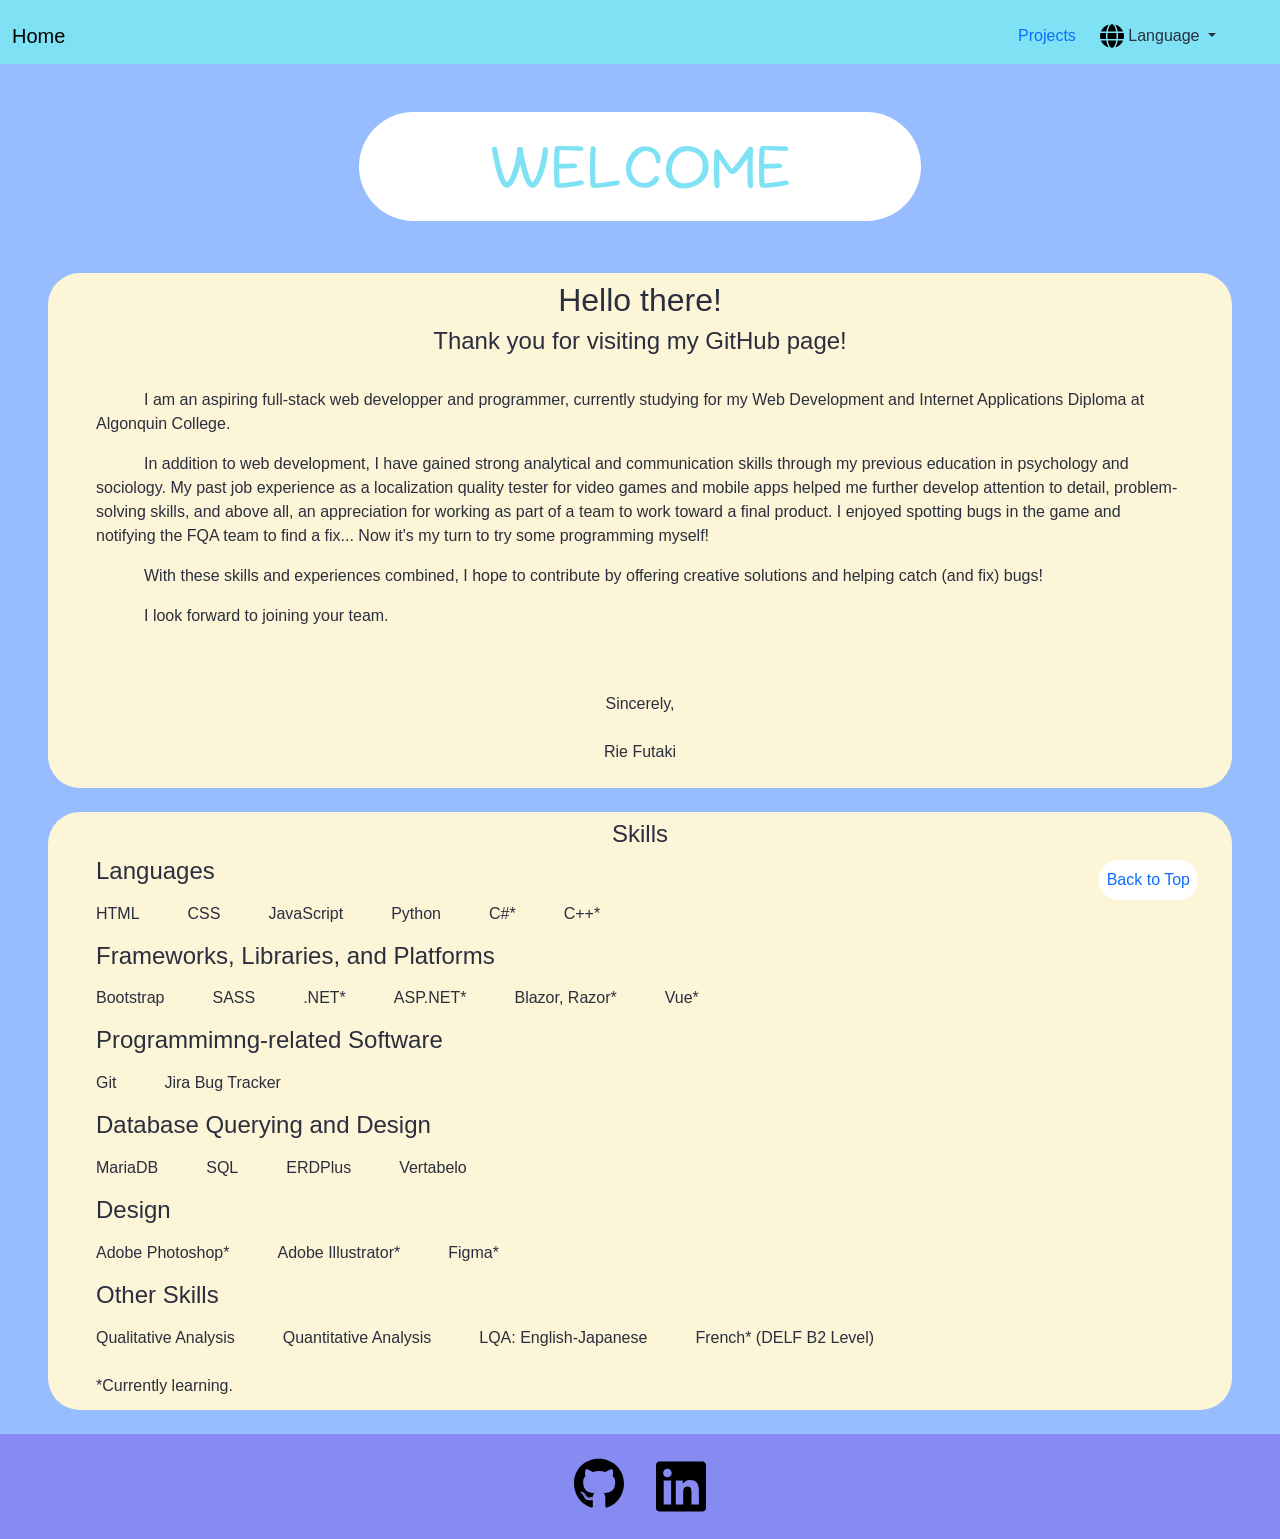
==== commit 99f18a7a: "Added Blazor/Razor in list of frameworks." ====
--- a/index.html
+++ b/index.html
@@ -112,6 +112,9 @@
                 ASP.NET*
             </div>
             <div class = "col">
+                Blazor, Razor*
+            </div>
+            <div class = "col">
                 Vue*
             </div>
         </div>
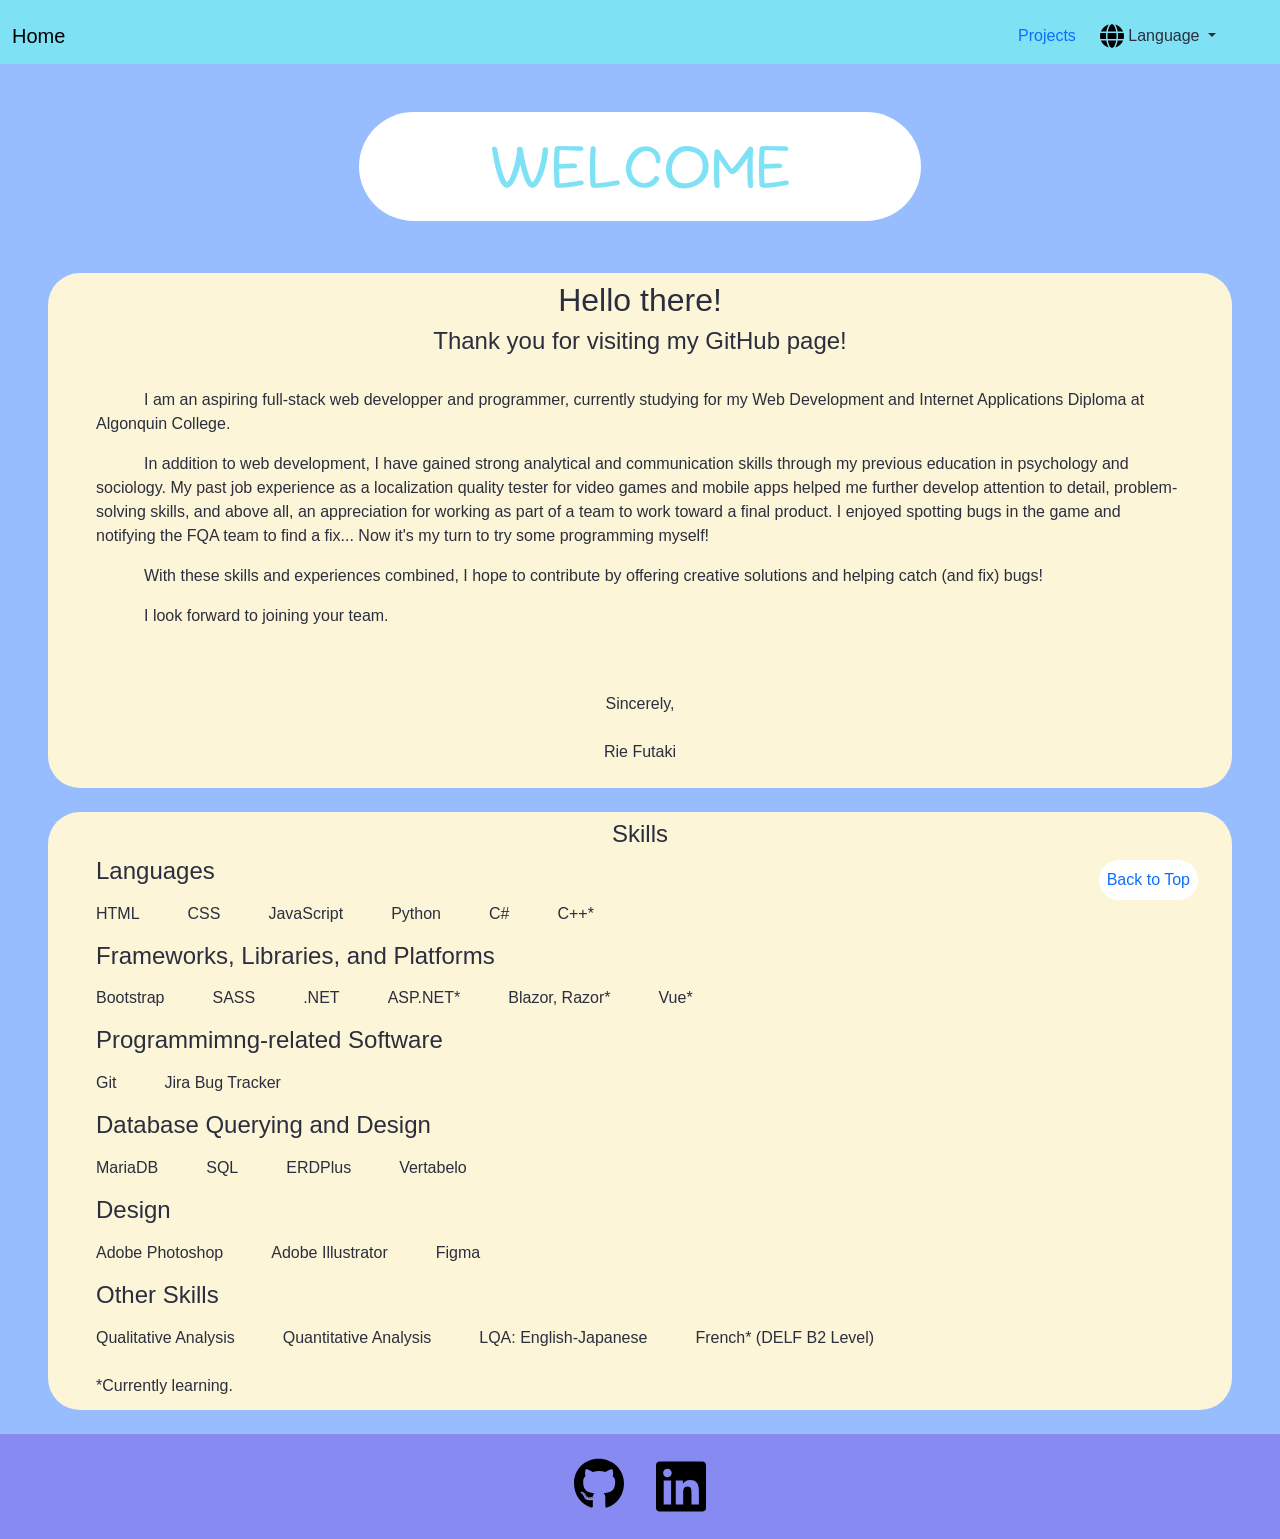
==== commit 2086058f: "Added new project: Registrar." ====
--- a/index.html
+++ b/index.html
@@ -91,7 +91,7 @@
                 Python
             </div>
             <div class = "col">
-                C#*
+                C#
             </div>
             <div class = "col">
                 C++*
@@ -106,7 +106,7 @@
                 SASS
             </div>
             <div class = "col">
-                .NET*
+                .NET
             </div>
             <div class = "col">
                 ASP.NET*
@@ -145,13 +145,13 @@
         <h3 id = "design">Design</h3>
         <div class ="row row-cols-auto gx-5 my-3">
                 <div class = "col">
-                    Adobe Photoshop*
-                </div>
-                <div class = "col">
-                    Adobe Illustrator*
-                </div>
-                <div class = "col">
-                    Figma*
+                    Adobe Photoshop
+                </div>
+                <div class = "col">
+                    Adobe Illustrator
+                </div>
+                <div class = "col">
+                    Figma
                 </div>
         </div>
         <h3 id = "others">Other Skills</h3>
